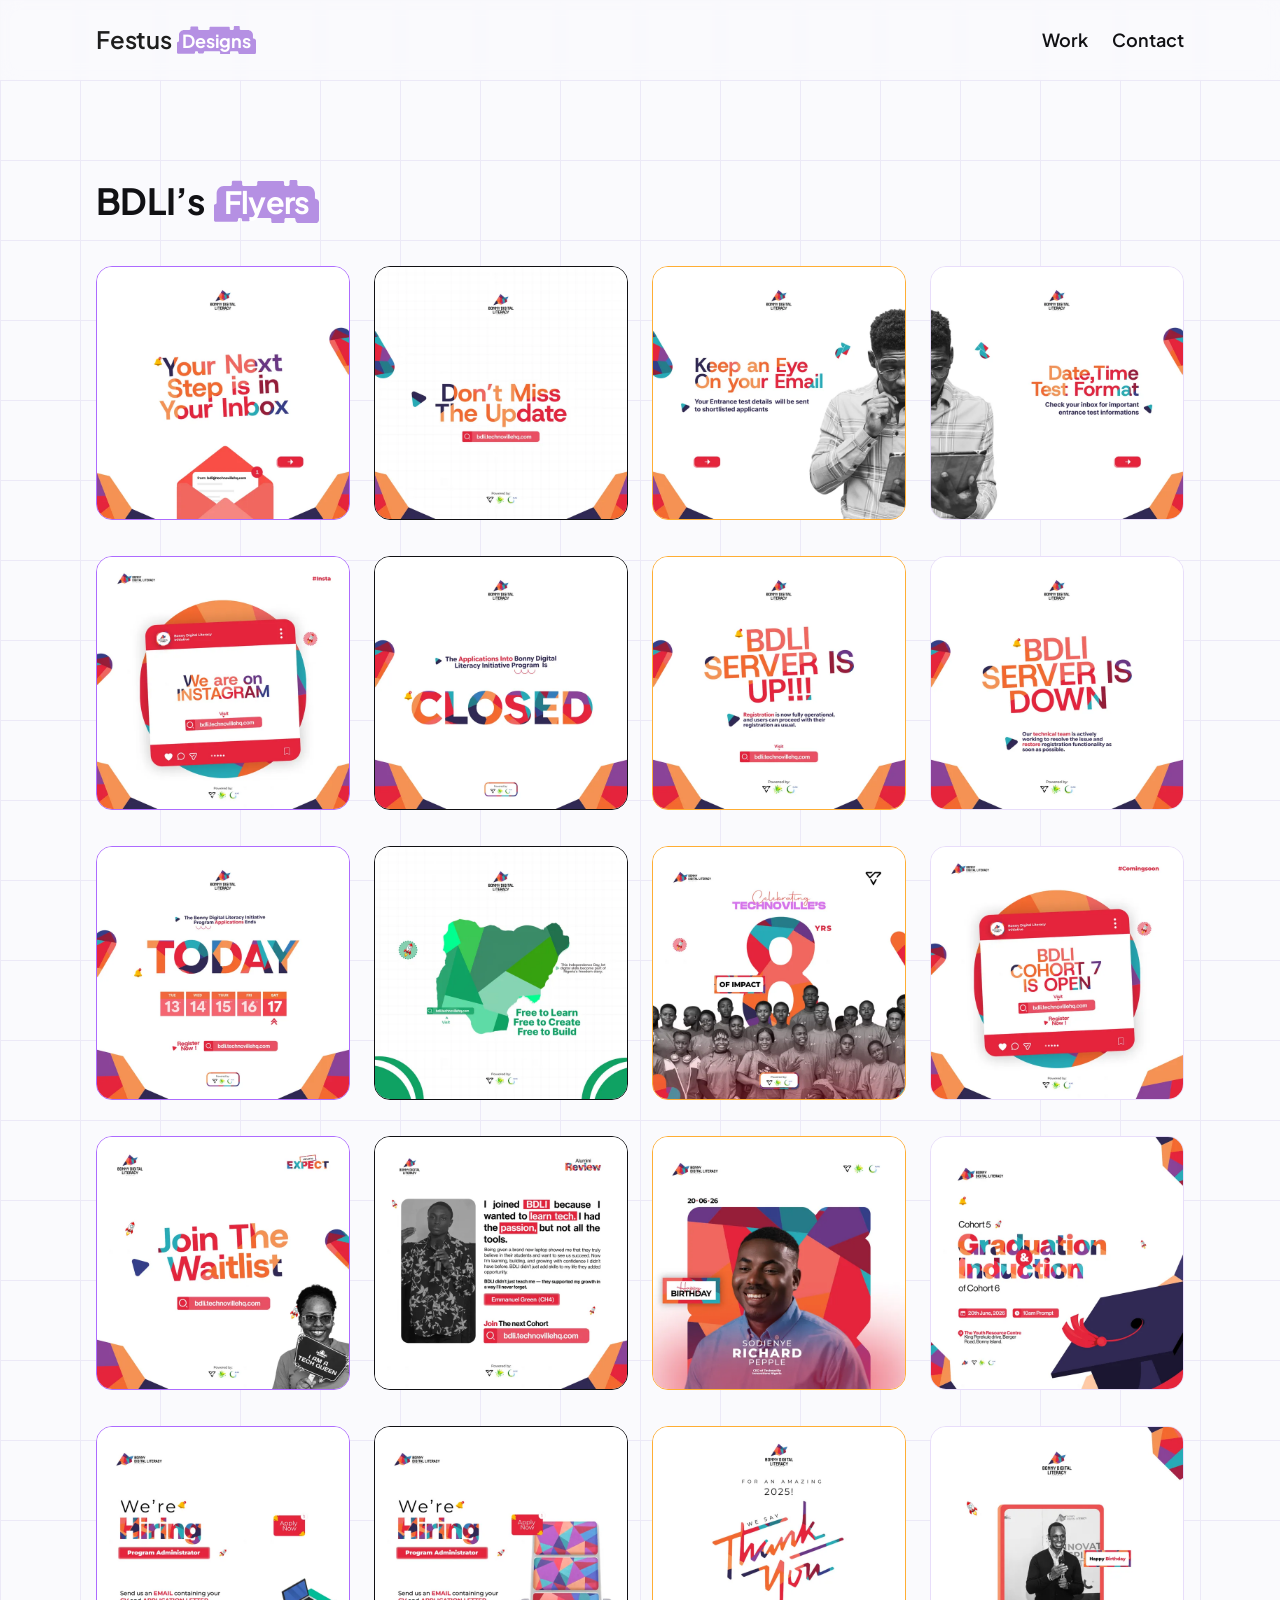
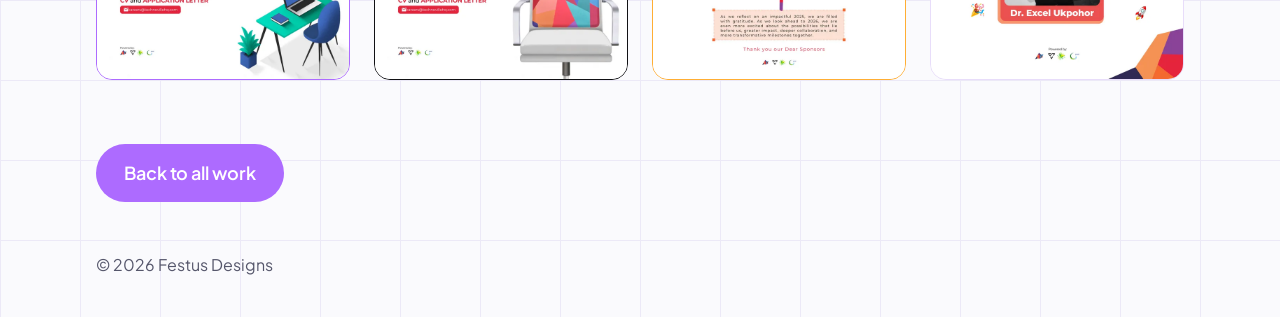
==== bdli.html @ 7b0c2dfb "Move portfolio files to repo root" ====
<!doctype html>
<html lang="en">
<head>
<meta charset="utf-8">
<meta name="viewport" content="width=device-width, initial-scale=1">
<title>BDLI flyers | Festus Designs</title>
<meta name="description" content="BDLI flyers by Festus Designs.">
<meta property="og:title" content="BDLI flyers | Festus Designs">
<meta property="og:description" content="BDLI flyers by Festus Designs.">
<meta property="og:type" content="website">
<meta property="og:image" content="assets/img/home/cover-byd.webp">
<meta name="theme-color" content="#fafafd">
<link rel="icon" href="assets/img/favicon.svg" type="image/svg+xml">
<link rel="preconnect" href="https://fonts.googleapis.com">
<link rel="preconnect" href="https://fonts.gstatic.com" crossorigin>
<link href="https://fonts.googleapis.com/css2?family=Plus+Jakarta+Sans:wght@400;500;600;700;800&family=Syne:wght@800&display=swap" rel="stylesheet">
<link rel="stylesheet" href="assets/css/style.css">
</head>
<body>
<header class="site-header"><div class="wrap"><a class="logo" href="index.html" aria-label="Festus Designs, home">Festus <span class="chip chip--logo">Designs</span></a>
<nav class="nav" aria-label="Main"><a href="index.html#work">Work</a><a href="index.html#contact">Contact</a></nav><button class="menu-btn" aria-expanded="false" aria-label="Menu"><span></span><span></span><span></span></button></div></header>
<main>
<section class="page-head"><div class="wrap"><h1>BDLI&rsquo;s <span class="chip chip--logo">Flyers</span></h1></div></section>
<section><div class="wrap"><div class="gallery">
<a class="tile" href="assets/img/bdli/01.webp" data-lightbox><span class="tile__img"><img src="assets/img/bdli/01-thumb.webp" width="720" height="720" alt="Bonny Digital Literacy Initiative flyer 1" loading="lazy"></span></a>
<a class="tile" href="assets/img/bdli/02.webp" data-lightbox><span class="tile__img"><img src="assets/img/bdli/02-thumb.webp" width="720" height="720" alt="Bonny Digital Literacy Initiative flyer 2" loading="lazy"></span></a>
<a class="tile" href="assets/img/bdli/03.webp" data-lightbox><span class="tile__img"><img src="assets/img/bdli/03-thumb.webp" width="720" height="720" alt="Bonny Digital Literacy Initiative flyer 3" loading="lazy"></span></a>
<a class="tile" href="assets/img/bdli/04.webp" data-lightbox><span class="tile__img"><img src="assets/img/bdli/04-thumb.webp" width="720" height="720" alt="Bonny Digital Literacy Initiative flyer 4" loading="lazy"></span></a>
<a class="tile" href="assets/img/bdli/05.webp" data-lightbox><span class="tile__img"><img src="assets/img/bdli/05-thumb.webp" width="720" height="720" alt="Bonny Digital Literacy Initiative flyer 5" loading="lazy"></span></a>
<a class="tile" href="assets/img/bdli/06.webp" data-lightbox><span class="tile__img"><img src="assets/img/bdli/06-thumb.webp" width="720" height="720" alt="Bonny Digital Literacy Initiative flyer 6" loading="lazy"></span></a>
<a class="tile" href="assets/img/bdli/07.webp" data-lightbox><span class="tile__img"><img src="assets/img/bdli/07-thumb.webp" width="720" height="720" alt="Bonny Digital Literacy Initiative flyer 7" loading="lazy"></span></a>
<a class="tile" href="assets/img/bdli/08.webp" data-lightbox><span class="tile__img"><img src="assets/img/bdli/08-thumb.webp" width="720" height="720" alt="Bonny Digital Literacy Initiative flyer 8" loading="lazy"></span></a>
<a class="tile" href="assets/img/bdli/09.webp" data-lightbox><span class="tile__img"><img src="assets/img/bdli/09-thumb.webp" width="720" height="720" alt="Bonny Digital Literacy Initiative flyer 9" loading="lazy"></span></a>
<a class="tile" href="assets/img/bdli/10.webp" data-lightbox><span class="tile__img"><img src="assets/img/bdli/10-thumb.webp" width="720" height="720" alt="Bonny Digital Literacy Initiative flyer 10" loading="lazy"></span></a>
<a class="tile" href="assets/img/bdli/11.webp" data-lightbox><span class="tile__img"><img src="assets/img/bdli/11-thumb.webp" width="720" height="720" alt="Bonny Digital Literacy Initiative flyer 11" loading="lazy"></span></a>
<a class="tile" href="assets/img/bdli/12.webp" data-lightbox><span class="tile__img"><img src="assets/img/bdli/12-thumb.webp" width="720" height="720" alt="Bonny Digital Literacy Initiative flyer 12" loading="lazy"></span></a>
<a class="tile" href="assets/img/bdli/13.webp" data-lightbox><span class="tile__img"><img src="assets/img/bdli/13-thumb.webp" width="720" height="720" alt="Bonny Digital Literacy Initiative flyer 13" loading="lazy"></span></a>
<a class="tile" href="assets/img/bdli/14.webp" data-lightbox><span class="tile__img"><img src="assets/img/bdli/14-thumb.webp" width="720" height="720" alt="Bonny Digital Literacy Initiative flyer 14" loading="lazy"></span></a>
<a class="tile" href="assets/img/bdli/15.webp" data-lightbox><span class="tile__img"><img src="assets/img/bdli/15-thumb.webp" width="720" height="720" alt="Bonny Digital Literacy Initiative flyer 15" loading="lazy"></span></a>
<a class="tile" href="assets/img/bdli/16.webp" data-lightbox><span class="tile__img"><img src="assets/img/bdli/16-thumb.webp" width="720" height="720" alt="Bonny Digital Literacy Initiative flyer 16" loading="lazy"></span></a>
<a class="tile" href="assets/img/bdli/17.webp" data-lightbox><span class="tile__img"><img src="assets/img/bdli/17-thumb.webp" width="720" height="720" alt="Bonny Digital Literacy Initiative flyer 17" loading="lazy"></span></a>
<a class="tile" href="assets/img/bdli/18.webp" data-lightbox><span class="tile__img"><img src="assets/img/bdli/18-thumb.webp" width="720" height="720" alt="Bonny Digital Literacy Initiative flyer 18" loading="lazy"></span></a>
<a class="tile" href="assets/img/bdli/19.webp" data-lightbox><span class="tile__img"><img src="assets/img/bdli/19-thumb.webp" width="720" height="720" alt="Bonny Digital Literacy Initiative flyer 19" loading="lazy"></span></a>
<a class="tile" href="assets/img/bdli/20.webp" data-lightbox><span class="tile__img"><img src="assets/img/bdli/20-thumb.webp" width="720" height="720" alt="Bonny Digital Literacy Initiative flyer 20" loading="lazy"></span></a>
</div></div></section>
<div class="page-foot"><div class="wrap"><a class="btn btn--primary" href="index.html#work">Back to all work</a></div></div>
</main>
<footer class="site-footer"><div class="wrap">&copy; 2026 Festus Designs</div></footer>
<script src="assets/js/main.js"></script>
</body>
</html>
---- assets/css/style.css ----
/* ==========================================================================
   Festus Designs — portfolio
   Tokens are lifted from the Figma designs.
   ========================================================================== */
:root {
  --ink: #111114;
  --muted: #55566b;
  --primary: #ad6bff;
  --chip: #b590e3;
  --orange: #ffae34;
  --lavender: #e8ddfa;
  --bg: #fafafd;
  --grid: #ece9f7;
  --font: "Plus Jakarta Sans", "Inter", system-ui, -apple-system, "Segoe UI", Roboto, sans-serif;
  --wrap: 1088px;
  --gutter: clamp(20px, 7.5vw, 96px);
}

*,
*::before,
*::after { box-sizing: border-box; }

html { scroll-behavior: smooth; scroll-padding-top: 88px; }

body {
  margin: 0;
  font-family: var(--font);
  color: var(--ink);
  background-color: var(--bg);
  /* the 80px grid from the artboards, centred on the 1280 layout */
  background-image:
    linear-gradient(to right, var(--grid) 1px, transparent 1px),
    linear-gradient(to bottom, var(--grid) 1px, transparent 1px);
  background-size: 80px 80px;
  background-position: calc(50% + 40px) 0, 0 0;
  -webkit-font-smoothing: antialiased;
  line-height: 1.4;
}

img { max-width: 100%; display: block; }
a { color: inherit; text-decoration: none; }
h1, h2, h3, p { margin: 0; }

:focus-visible { outline: 3px solid var(--primary); outline-offset: 3px; border-radius: 6px; }

.wrap { width: min(100% - 2 * var(--gutter), var(--wrap)); margin-inline: auto; }

.sr-only {
  position: absolute; width: 1px; height: 1px; overflow: hidden;
  clip: rect(0 0 0 0); white-space: nowrap;
}

/* --- Lego-brick highlight chips (shapes come from the design files) ------- */
.chip {
  display: inline-block;
  color: #fff;
  font-weight: 800;
  background-repeat: no-repeat;
  background-size: 100% 100%;
  padding: 0.22em 0.32em 0.18em;
  margin-left: 0.08em;
  line-height: 1;
}
.chip--logo   { background-image: url(../img/home/chip-logo.svg); }
.chip--work   { background-image: url(../img/home/chip-work.svg); }
.chip--do     { background-image: url(../img/home/chip-do.svg); }
.chip--collab { background-image: url(../img/home/chip-collab.svg); }

/* --- Header --------------------------------------------------------------- */
.site-header {
  position: sticky; top: 0; z-index: 30;
  background: rgba(250, 250, 253, 0.86);
  backdrop-filter: blur(10px);
  -webkit-backdrop-filter: blur(10px);
}
.site-header .wrap {
  height: 80px; display: flex; align-items: center; justify-content: space-between; gap: 24px;
}
.logo { font-size: 24px; font-weight: 600; letter-spacing: -0.01em; display: inline-flex; align-items: center; gap: 4px; color: #1e1e1e; }
.logo .chip { font-size: 18px; font-weight: 700; padding: 0.3em 0.3em 0.22em; }

.nav { display: flex; gap: 24px; font-size: 18px; font-weight: 600; }
.nav a { padding: 6px 0; }
.nav a:hover { color: var(--primary); }
.nav--hero { position: absolute; left: 50%; transform: translateX(-50%); }

.cta-link {
  font-size: 18px; font-weight: 600; padding-bottom: 4px;
  border-bottom: 2px solid var(--primary); white-space: nowrap;
}
.cta-link:hover { color: var(--primary); }

.menu-btn {
  display: none; background: none; border: 0; padding: 10px; margin-right: -10px; cursor: pointer; color: inherit;
}
.menu-btn span { display: block; width: 24px; height: 2px; background: currentColor; margin: 5px 0; border-radius: 2px; transition: transform .25s, opacity .25s; }
.menu-btn[aria-expanded="true"] span:nth-child(1) { transform: translateY(7px) rotate(45deg); }
.menu-btn[aria-expanded="true"] span:nth-child(2) { opacity: 0; }
.menu-btn[aria-expanded="true"] span:nth-child(3) { transform: translateY(-7px) rotate(-45deg); }

/* --- Buttons -------------------------------------------------------------- */
.btn {
  display: inline-flex; align-items: center; justify-content: center;
  height: 58px; padding: 0 26px; border-radius: 999px;
  font: 600 18px/1 var(--font); letter-spacing: -0.005em;
  border: 2px solid transparent; cursor: pointer;
  transition: transform .2s ease, background-color .2s ease, color .2s ease, box-shadow .2s ease;
}
.btn--primary { background: var(--primary); color: #fff; }
.btn--primary:hover { background: #9b52f5; transform: translateY(-2px); box-shadow: 0 10px 24px -10px rgba(173, 107, 255, .8); }
.btn--ghost { border-color: var(--ink); color: var(--ink); background: transparent; }
.btn--ghost:hover { background: var(--ink); color: #fff; transform: translateY(-2px); }
.btn--outline { border-color: var(--primary); color: var(--primary); background: transparent; }
.btn--outline:hover { background: var(--primary); color: #fff; transform: translateY(-2px); }

/* --- Hero ----------------------------------------------------------------- */
.hero { position: relative; border-bottom: 2px solid var(--ink); }
.hero .wrap { position: relative; min-height: 624px; padding-top: 44px; padding-bottom: 76px; }

.hero__rail {
  position: absolute; left: -64px; top: 36px; bottom: 28px; width: 20px;
  display: flex; flex-direction: column; align-items: center; justify-content: space-between; gap: 14px;
  font-size: 14px; color: var(--muted);
}
.hero__rail span { writing-mode: vertical-rl; transform: rotate(180deg); white-space: nowrap; }
.hero__rail i { flex: 1; width: 1px; background: #cfc6ee; }

.hero__copy { position: relative; z-index: 2; max-width: 560px; }
.stats { display: flex; gap: 40px; }
.stat strong { display: block; font-size: 32px; font-weight: 700; line-height: 1.1; }
.stat span { font-size: 14px; color: var(--muted); }

.hello {
  margin-top: 62px;
  font-size: clamp(96px, 15vw, 168px); font-weight: 800; line-height: .8; letter-spacing: -0.045em;
  display: flex; align-items: baseline;
}
.hello .o {
  color: var(--primary); margin-left: -0.13em; position: relative; z-index: -1;
}
.hero__name { margin-top: 38px; font-size: 20px; font-weight: 700; }
.hero__bio { margin-top: 6px; font-size: 18px; color: var(--muted); max-width: 31ch; line-height: 1.12; }
.hero__actions { margin-top: 56px; display: flex; gap: 12px; flex-wrap: wrap; }

.hero__portrait {
  position: absolute; right: -10px; bottom: 0; width: min(481px, 46%); z-index: 1;
}
.hero__portrait img { width: 100%; height: auto; }
.hero__portrait .outline { position: absolute; inset: 0; }
.outline--l { filter: drop-shadow(-8px -5px 0 var(--chip)); clip-path: inset(-30px 50% 43% -30px); }
.outline--r { filter: drop-shadow(8px -5px 0 var(--orange)); clip-path: inset(-30px -30px 43% 50%); }
.hero__portrait .main { position: relative; }

.hey { position: absolute; top: 74px; left: 51%; font-size: 12px; font-weight: 800; letter-spacing: .06em; z-index: 3; font-family: "Syne", var(--font); }

.tags { position: absolute; right: 10px; bottom: 90px; z-index: 3; display: grid; gap: 6px; }
.tags li {
  list-style: none; width: 157px; height: 34px; display: flex; align-items: center; padding-left: 17px;
  color: #fff; font-size: 14px; font-weight: 600;
}
.tags li:nth-child(1) { background: #b590e3; }
.tags li:nth-child(2) { background: #b27fef; }
.tags li:nth-child(3) { background: #ad6bff; }
.tags li:nth-child(4) { background: #a55aff; }
.tags { margin: 0; padding: 0; }

/* --- Sections ------------------------------------------------------------- */
.section { padding-top: 76px; }
.section-title { font-size: clamp(36px, 5vw, 48px); font-weight: 600; letter-spacing: -0.02em; line-height: 1.1; display: flex; align-items: center; gap: 4px; flex-wrap: wrap; }
.section-title .chip { font-size: inherit; }
.group-title { margin-top: 32px; font-size: 24px; font-weight: 600; letter-spacing: -0.01em; }

.cards { margin-top: 24px; display: grid; grid-template-columns: repeat(3, 1fr); gap: 24px; }
.card { display: block; text-align: left; background: none; border: 0; padding: 0; font: inherit; color: inherit; cursor: pointer; }
.card__media {
  display: block; position: relative; aspect-ratio: 347 / 260; border-radius: 18px; overflow: hidden;
  border: 2px solid var(--c, var(--primary)); background: #fff;
  transition: transform .3s cubic-bezier(.2,.7,.2,1), box-shadow .3s;
}
.card__media img { width: 100%; height: 100%; object-fit: cover; }
.card:hover .card__media, .card:focus-visible .card__media { transform: translateY(-5px); box-shadow: 0 18px 30px -18px rgba(17,17,20,.45); }
.card__title { display: block; margin-top: 14px; font-size: 20px; font-weight: 700; letter-spacing: -0.01em; }
.card__desc { display: block; margin-top: 2px; font-size: 16px; color: var(--muted); }
.card__desc b { display: block; margin-top: 2px; color: #4a4a62; font-weight: 700; }

.actions { margin-top: 24px; display: flex; gap: 12px; flex-wrap: wrap; }
.actions .btn { height: 58px; }

/* UI/UX cards: solid colour blocks (replace with real covers in projects.js) */
.card--ui .card__media { border: 0; border-radius: 20px; background: var(--tone); display: grid; place-items: center; }
.shape { width: 34%; aspect-ratio: 1; background: var(--shape); }
.shape--circle { border-radius: 50%; }
.shape--square { border-radius: 12px; }
.shape--leaf { border-radius: 100% 0 100% 0; }
.play-badge {
  position: absolute; right: 14px; bottom: 14px; display: inline-flex; align-items: center; gap: 8px;
  height: 34px; padding: 0 14px 0 10px; border-radius: 999px; background: rgba(17,17,20,.86); color: #fff;
  font-size: 13px; font-weight: 600;
}
.play-badge::before { content: ""; border-left: 9px solid #fff; border-block: 6px solid transparent; margin-left: 2px; }
.card--ui:hover .card__media { transform: translateY(-5px) scale(1.01); }

.illus { margin-top: 24px; display: grid; grid-template-columns: repeat(2, 1fr); gap: 24px; }
.illus figure { margin: 0; }
.illus img { width: 100%; aspect-ratio: 532 / 399; object-fit: cover; border-radius: 20px; }
.illus figcaption b { display: block; margin-top: 14px; font-size: 20px; font-weight: 700; }
.illus figcaption span { color: var(--muted); }

.rule { border: 0; border-top: 2px solid var(--ink); margin: 76px 0 0; }

.skills { margin-top: 28px; display: grid; grid-template-columns: repeat(2, 1fr); gap: 30px 60px; }
.skills h3 { font-size: 20px; font-weight: 700; }
.skills p { margin-top: 6px; font-size: 16px; color: var(--muted); max-width: 44ch; line-height: 1.5; }

/* --- Contact -------------------------------------------------------------- */
.contact { position: relative; overflow: hidden; margin-top: 90px; background: var(--ink); color: #fff; }
.contact .wrap { position: relative; z-index: 2; padding-block: 100px 76px; }
.contact .eyebrow { font: 800 14px/1 "Syne", var(--font); color: var(--orange); letter-spacing: .05em; }
.contact h2 { margin-top: 10px; font-size: clamp(48px, 8vw, 88px); font-weight: 700; letter-spacing: -0.035em; line-height: 1; display: flex; align-items: center; flex-wrap: wrap; gap: 0 4px; }
.contact h2 .chip { font-size: inherit; padding: 0.04em 0.14em 0.1em; margin-left: 0.04em; }
.socials { margin-top: 32px; display: flex; align-items: center; gap: 12px; flex-wrap: wrap; }
.socials__pill { display: inline-flex; align-items: center; gap: 14px; padding: 0 22px; height: 69px; border-radius: 20px; background: var(--chip); position: relative; }
.socials__pill a { display: grid; place-items: center; width: 40px; height: 40px; color: #fff; border-radius: 12px; transition: transform .2s, background .2s; }
.socials__pill a:hover { transform: translateY(-3px); background: rgba(255,255,255,.2); }
.socials__pill svg { width: 28px; height: 28px; }
.socials__handle { font-size: clamp(34px, 6vw, 68px); font-weight: 700; letter-spacing: -0.035em; line-height: 1; }
.deco { position: absolute; z-index: 1; pointer-events: none; }
.deco--top { right: -105px; top: -60px; width: 338px; }
.deco--bottom { right: -29px; bottom: -64px; width: 347px; }

.site-footer { padding: 28px 0 40px; font-size: 16px; color: var(--muted); }

/* --- Gallery pages -------------------------------------------------------- */
.page-head { padding: 96px 0 40px; }
.page-head h1 { font-size: clamp(30px, 4.4vw, 36px); font-weight: 700; letter-spacing: -0.02em; display: flex; align-items: center; gap: 6px; flex-wrap: wrap; }
.page-head h1 .chip { font-size: .85em; font-weight: 700; }
.page-head--big h1 { font-size: clamp(40px, 6vw, 52px); }
.page-head--big h1 .chip { font-size: 1em; padding: 0.08em 0.22em; }
.page-head p { margin-top: 12px; color: var(--muted); max-width: 52ch; }

.gallery { display: grid; grid-template-columns: repeat(4, 1fr); gap: 36px 24px; align-items: start; }
.tile { display: block; color: inherit; }
.tile__img {
  display: block; border-radius: 16px; overflow: hidden; background: #fff;
  border: 1.5px solid var(--b, var(--primary));
  transition: transform .3s cubic-bezier(.2,.7,.2,1), box-shadow .3s;
}
.tile__img img { width: 100%; height: auto; }
.tile:hover .tile__img, .tile:focus-visible .tile__img { transform: translateY(-5px); box-shadow: 0 18px 30px -18px rgba(17,17,20,.45); }
.tile:nth-child(4n+1) { --b: var(--primary); }
.tile:nth-child(4n+2) { --b: var(--ink); }
.tile:nth-child(4n+3) { --b: var(--orange); }
.tile:nth-child(4n+4) { --b: var(--lavender); }
.tile__title { display: block; margin-top: 12px; font-size: 18px; font-weight: 700; }
.tile__meta { display: block; font-size: 15px; color: var(--muted); }

.page-foot { padding: 64px 0 24px; }

/* Brandings artwork */
.brand-art { width: 100%; height: auto; display: block; }

/* --- Lightbox ------------------------------------------------------------- */
.lb {
  position: fixed; inset: 0; z-index: 100; display: none; place-items: center;
  background: rgba(17,17,20,.92);
}
.lb.is-open { display: grid; animation: lb-in .25s ease; }
@keyframes lb-in { from { opacity: 0; } }
.lb__img { max-width: min(92vw, 1100px); max-height: 86vh; border-radius: 10px; box-shadow: 0 30px 80px rgba(0,0,0,.5); }
.lb__btn {
  position: absolute; width: 52px; height: 52px; border-radius: 50%; border: 0; cursor: pointer;
  background: rgba(255,255,255,.14); color: #fff; font-size: 24px; display: grid; place-items: center;
  transition: background .2s;
}
.lb__btn:hover { background: var(--primary); }
.lb__close { top: 20px; right: 20px; }
.lb__prev { left: 20px; top: 50%; translate: 0 -50%; }
.lb__next { right: 20px; top: 50%; translate: 0 -50%; }
.lb__count { position: absolute; bottom: 20px; left: 50%; translate: -50% 0; color: #cfc6ee; font-size: 14px; }

/* --- UI/UX motion viewer -------------------------------------------------- */
.viewer { position: fixed; inset: 0; z-index: 110; display: none; }
.viewer.is-open { display: block; }
.viewer__scrim { position: absolute; inset: 0; background: rgba(17,17,20,.72); backdrop-filter: blur(4px); }
.viewer__panel {
  position: absolute; left: 50%; top: 50%;
  width: min(1120px, 94vw); height: min(86vh, 760px); translate: -50% -50%;
  display: grid; grid-template-rows: 1fr auto; border-radius: 24px; overflow: hidden;
  background: var(--bg); transform-origin: 0 0;
}
.viewer__stage { position: relative; background: var(--tone, var(--ink)); display: grid; place-items: center; overflow: hidden; min-height: 0; }
.viewer__stage video, .viewer__stage iframe, .viewer__stage .frames { width: 100%; height: 100%; border: 0; object-fit: contain; background: transparent; }
.viewer__stage .frames img { padding: 28px 0 44px; }
.viewer__bar { display: flex; align-items: center; justify-content: space-between; gap: 20px; padding: 18px 24px; background: var(--bg); }
.viewer__bar h3 { font-size: 20px; font-weight: 700; }
.viewer__bar p { color: var(--muted); font-size: 15px; }
.viewer__close {
  position: absolute; top: 14px; right: 14px; z-index: 5; width: 44px; height: 44px; border-radius: 50%; border: 0;
  background: rgba(17,17,20,.8); color: #fff; font-size: 20px; cursor: pointer;
}
.viewer__close:hover { background: var(--primary); }
.viewer__ctrl { display: flex; gap: 8px; }
.viewer__ctrl a, .viewer__ctrl button { display: inline-flex; align-items: center; height: 40px; padding: 0 16px; border-radius: 999px; border: 2px solid var(--ink); background: transparent; font: 600 14px var(--font); cursor: pointer; }
.viewer__ctrl a:hover, .viewer__ctrl button:hover { background: var(--ink); color: #fff; }

.frames { position: relative; overflow: hidden; }
.frames img { position: absolute; inset: 0; width: 100%; height: 100%; object-fit: contain; opacity: 0; transform: translateX(6%) scale(.985); transition: opacity .6s ease, transform .7s cubic-bezier(.2,.7,.2,1); }
.frames img.is-on { opacity: 1; transform: none; }
.frames img.is-past { transform: translateX(-6%) scale(.985); }
.frames__dots { position: absolute; bottom: 16px; left: 50%; translate: -50% 0; display: flex; gap: 8px; }
.frames__dots button { width: 34px; height: 5px; padding: 0; border: 0; border-radius: 3px; background: rgba(255,255,255,.35); cursor: pointer; overflow: hidden; position: relative; }
.frames__dots button.is-on::after { content: ""; position: absolute; inset: 0; background: #fff; transform-origin: 0 0; animation: dot-fill var(--iv, 2800ms) linear forwards; }
@keyframes dot-fill { from { transform: scaleX(0); } }

/* built-in demo animation shown until real motion files are added */
.demo { position: relative; width: 100%; height: 100%; display: grid; place-items: center; }
.demo .shape { width: clamp(90px, 18vw, 180px); animation: morph 4.8s cubic-bezier(.6,0,.3,1) infinite; }
.demo p { position: absolute; bottom: 24px; color: rgba(255,255,255,.75); font-size: 14px; text-align: center; padding-inline: 20px; }
@keyframes morph {
  0%, 100% { border-radius: 50%; transform: rotate(0); }
  33% { border-radius: 14%; transform: rotate(90deg) scale(1.15); }
  66% { border-radius: 100% 0 100% 0; transform: rotate(180deg) scale(.9); }
}

/* --- Entrance (one orchestrated moment on the home page) ------------------ */
@keyframes rise { from { opacity: 0; transform: translateY(24px); } }
.intro .hero__copy > * { animation: rise .8s cubic-bezier(.2,.7,.2,1) backwards; }
.intro .hero__copy > :nth-child(2) { animation-delay: .1s; }
.intro .hero__copy > :nth-child(3) { animation-delay: .2s; }
.intro .hero__copy > :nth-child(4) { animation-delay: .3s; }
.intro .hero__copy > :nth-child(5) { animation-delay: .4s; }
.intro .hero__portrait { animation: rise 1s cubic-bezier(.2,.7,.2,1) .15s backwards; }

/* --- Responsive ----------------------------------------------------------- */
@media (max-width: 1180px) { .hero__rail { display: none; } }

@media (max-width: 900px) {
  .nav--hero { position: static; transform: none; }
  .gallery { grid-template-columns: repeat(3, 1fr); }
  .hero .wrap { min-height: 0; padding-bottom: 0; }
  .hero__copy { max-width: none; }
  .hero__portrait { position: relative; right: auto; width: min(420px, 90%); margin: -40px 0 0 auto; }
  .tags { bottom: 60px; right: 0; }
  .hey { display: none; }
  .hero__actions { margin-top: 36px; }
}

@media (max-width: 760px) {
  .menu-btn { display: block; }
  .site-header .cta-link { display: none; }
  .nav {
    position: absolute; top: 80px; left: 0; right: 0; flex-direction: column; gap: 0; padding: 8px var(--gutter) 20px;
    background: var(--bg); border-bottom: 2px solid var(--ink); display: none;
  }
  .nav.is-open { display: flex; }
  .nav--hero { left: 0; }
  .nav a { padding: 14px 0; border-bottom: 1px solid var(--grid); }
  .cards { grid-template-columns: 1fr; }
  .illus, .skills { grid-template-columns: 1fr; }
  .gallery { grid-template-columns: repeat(2, 1fr); gap: 24px 14px; }
  .viewer__panel { height: 88vh; border-radius: 18px; }
  .viewer__bar { flex-direction: column; align-items: flex-start; }
  .page-head { padding-top: 56px; }
}

@media (max-width: 420px) {
  .hello { margin-top: 36px; }
  .btn { height: 52px; padding: 0 22px; font-size: 16px; }
  .stats { gap: 28px; }
}

@media (prefers-reduced-motion: reduce) {
  html { scroll-behavior: auto; }
  *, *::before, *::after { animation-duration: .001ms !important; animation-iteration-count: 1 !important; transition-duration: .001ms !important; }
}
.viewer__ctrl [hidden] { display: none; }

/* auto-scrolling page viewer (media type "scroll") */
.viewer__stage > .scrollpages {
  position: relative; height: calc(100% - 68px); aspect-ratio: 390 / 800; max-width: 92%;
  border-radius: 30px; overflow: hidden; background: #121411;
  box-shadow: 0 0 0 7px #1c1c1c, 0 30px 60px -20px rgba(0,0,0,.6);
}
.scrollpages img { position: absolute; left: 0; top: 0; width: 100%; height: auto; opacity: 0; transition: opacity .6s ease; will-change: transform; }
.scrollpages img.is-on { opacity: 1; }
@media (max-width: 760px) { .viewer__stage > .scrollpages { height: calc(100% - 56px); } }
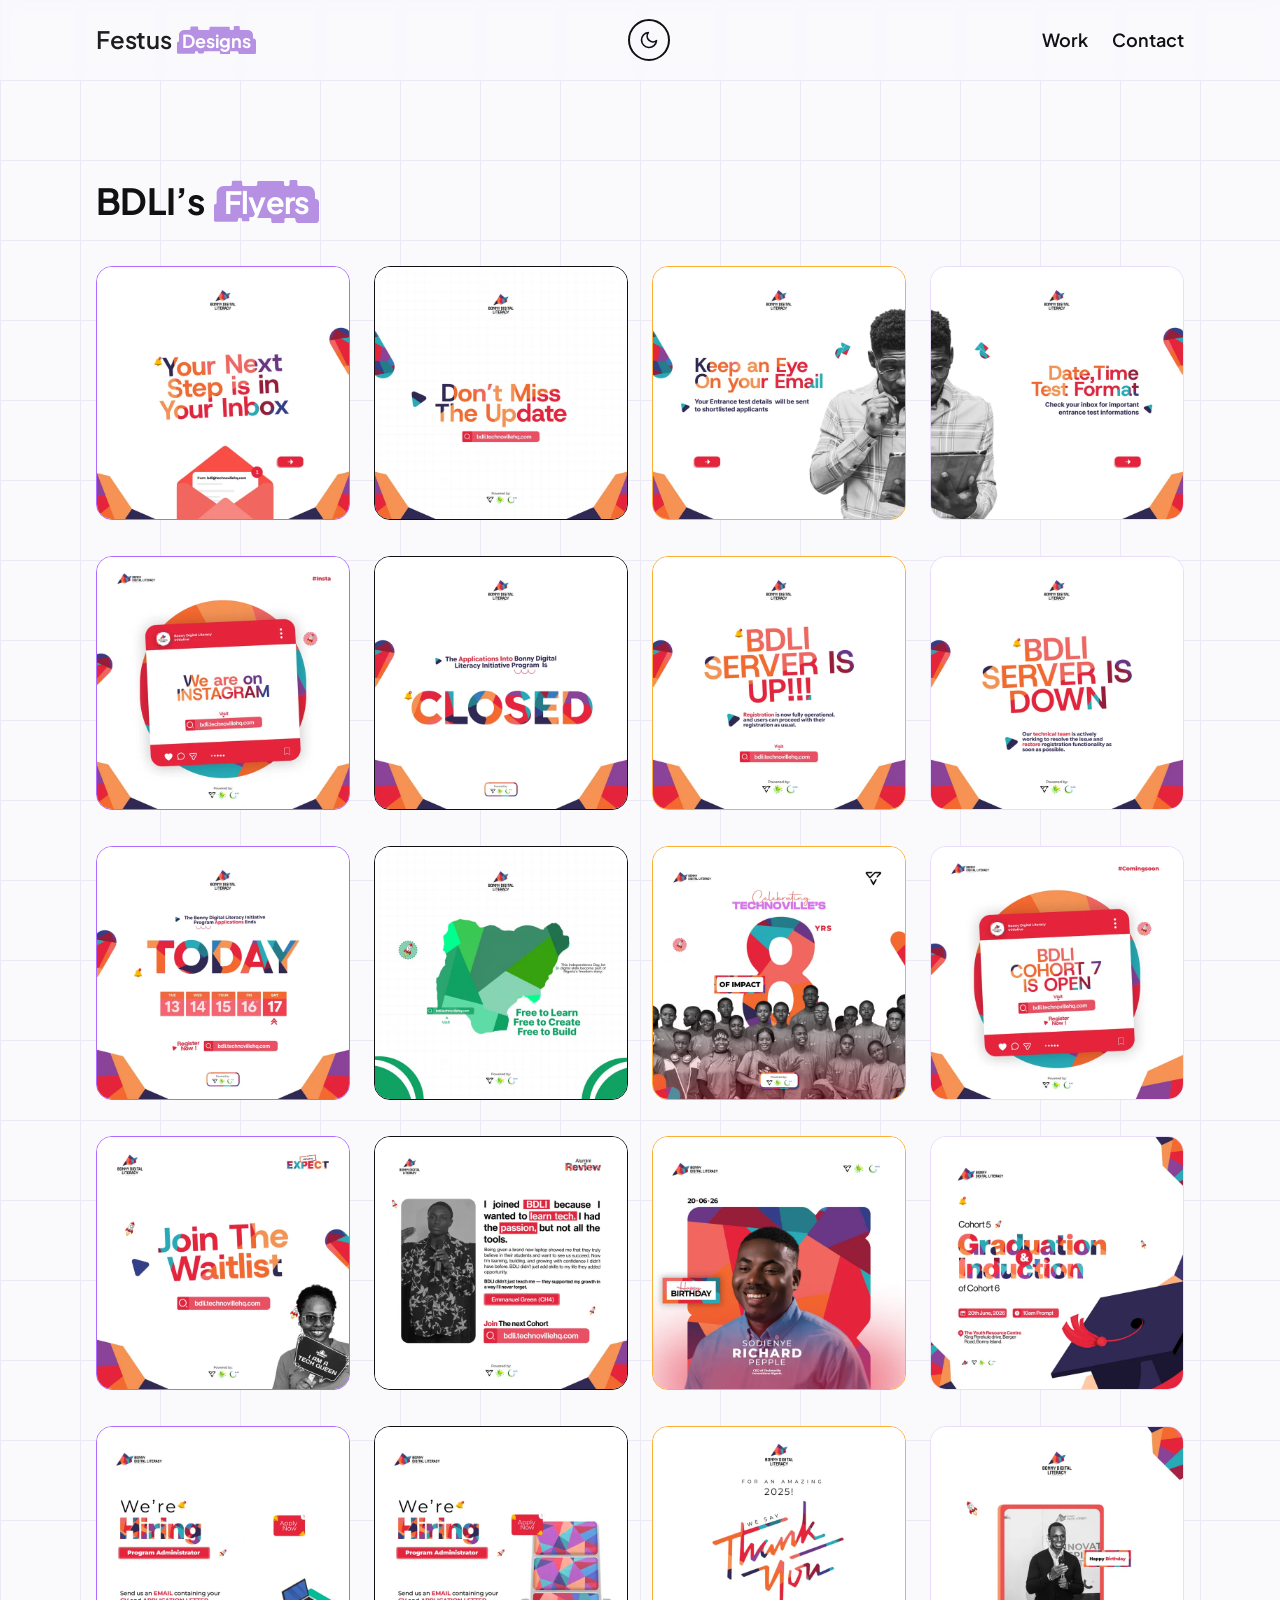
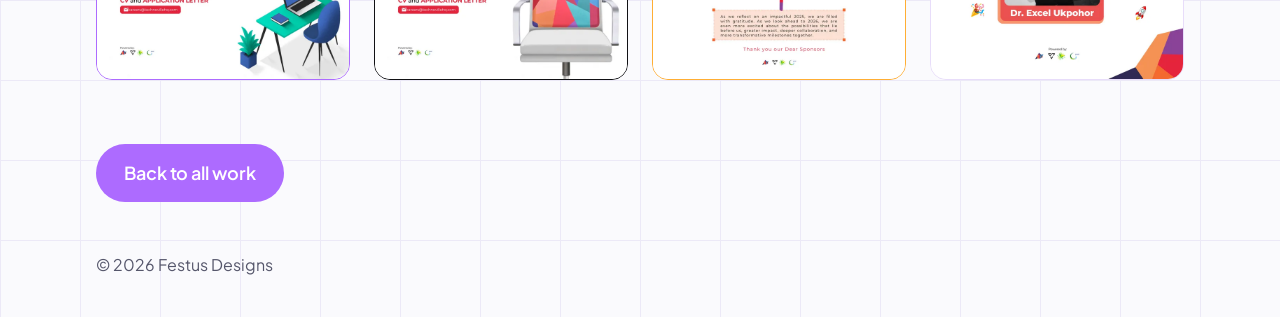
==== commit 39a89b7d: "update" ====
--- a/bdli.html
+++ b/bdli.html
@@ -10,6 +10,7 @@
 <meta property="og:type" content="website">
 <meta property="og:image" content="assets/img/home/cover-byd.webp">
 <meta name="theme-color" content="#fafafd">
+<script>try{var t=localStorage.getItem("theme");if(t==="dark"||t==="light")document.documentElement.setAttribute("data-theme",t);}catch(e){}</script>
 <link rel="icon" href="assets/img/favicon.svg" type="image/svg+xml">
 <link rel="preconnect" href="https://fonts.googleapis.com">
 <link rel="preconnect" href="https://fonts.gstatic.com" crossorigin>
@@ -18,6 +19,7 @@
 </head>
 <body>
 <header class="site-header"><div class="wrap"><a class="logo" href="index.html" aria-label="Festus Designs, home">Festus <span class="chip chip--logo">Designs</span></a>
+<button class="theme-btn" type="button" aria-label="Switch to dark mode"><svg class="moon" viewBox="0 0 24 24" fill="none" stroke="currentColor" stroke-width="2" stroke-linecap="round" stroke-linejoin="round" aria-hidden="true"><path d="M21 12.8A9 9 0 1 1 11.2 3a7 7 0 0 0 9.8 9.8z"/></svg><svg class="sun" viewBox="0 0 24 24" fill="none" stroke="currentColor" stroke-width="2" stroke-linecap="round" stroke-linejoin="round" aria-hidden="true"><circle cx="12" cy="12" r="4"/><path d="M12 2v2M12 20v2M4.9 4.9l1.4 1.4M17.7 17.7l1.4 1.4M2 12h2M20 12h2M4.9 19.1l1.4-1.4M17.7 6.3l1.4-1.4"/></svg></button>
 <nav class="nav" aria-label="Main"><a href="index.html#work">Work</a><a href="index.html#contact">Contact</a></nav><button class="menu-btn" aria-expanded="false" aria-label="Menu"><span></span><span></span><span></span></button></div></header>
 <main>
 <section class="page-head"><div class="wrap"><h1>BDLI&rsquo;s <span class="chip chip--logo">Flyers</span></h1></div></section>
--- a/assets/css/style.css
+++ b/assets/css/style.css
@@ -384,3 +384,59 @@
 .scrollpages img { position: absolute; left: 0; top: 0; width: 100%; height: auto; opacity: 0; transition: opacity .6s ease; will-change: transform; }
 .scrollpages img.is-on { opacity: 1; }
 @media (max-width: 760px) { .viewer__stage > .scrollpages { height: calc(100% - 56px); } }
+
+@media (max-width: 900px) {
+  .hero .wrap { padding-bottom: 40px; }
+  .hero__portrait { width: min(340px, 82%); margin: 28px auto 0; right: auto; }
+  .tags {
+    position: relative; right: auto; bottom: auto;
+    width: min(340px, 82%); margin: -64px auto 0;
+    grid-template-columns: 1fr 1fr; gap: 6px;
+  }
+  .tags li { width: 100%; height: 38px; padding-left: 10px; font-size: 12.5px; white-space: nowrap; }
+}
+
+.contact-email {
+  display: inline-block; margin-top: 28px;
+  font-size: clamp(18px, 3vw, 26px); font-weight: 600; color: #fff;
+  border-bottom: 2px solid var(--chip); padding-bottom: 4px;
+}
+.contact-email:hover { color: var(--chip); }
+
+/* ===== DARK MODE ===== */
+:root[data-theme="dark"] {
+  --ink: #f3f2fa;
+  --muted: #a9aac0;
+  --bg: #0f0f13;
+  --grid: #1d1c29;
+  --lavender: #cdb8f5;
+  color-scheme: dark;
+}
+:root[data-theme="dark"] .site-header { background: rgba(15, 15, 19, 0.86); }
+:root[data-theme="dark"] .logo { color: var(--ink); }
+:root[data-theme="dark"] .btn--ghost:hover { color: var(--bg); }
+:root[data-theme="dark"] .card__desc b { color: var(--muted); }
+:root[data-theme="dark"] .hero__rail i { background: #3a3750; }
+:root[data-theme="dark"] .contact { background: #1a1a22; }
+:root[data-theme="dark"] .card[href="bdli.html"] { --c: #f3f2fa !important; }
+:root[data-theme="dark"] .card__media,
+:root[data-theme="dark"] .tile__img { background: #1a1a22; }
+:root[data-theme="dark"] .brand-art { background: #fafafd; border-radius: 20px; }
+
+/* toggle button */
+.theme-btn {
+  width: 42px; height: 42px; display: grid; place-items: center; padding: 0; cursor: pointer;
+  margin-left: auto; background: none; border: 2px solid var(--ink); border-radius: 50%; color: var(--ink);
+  transition: transform .25s ease, background .2s, color .2s;
+}
+.theme-btn:hover { background: var(--ink); color: var(--bg); transform: rotate(-15deg); }
+.theme-btn svg { width: 20px; height: 20px; }
+.theme-btn .sun { display: none; }
+:root[data-theme="dark"] .theme-btn .sun { display: block; }
+:root[data-theme="dark"] .theme-btn .moon { display: none; }
+.cta-link { margin-left: auto; }
+.cta-link + .theme-btn, .nav + .theme-btn { margin-left: 18px; }
+.nav:not(.nav--hero) { margin-left: auto; }
+.menu-btn { margin-left: 10px; }
+@media (max-width: 760px) { .theme-btn { margin-left: auto !important; } }
+body { transition: background-color .3s ease, color .3s ease; }
